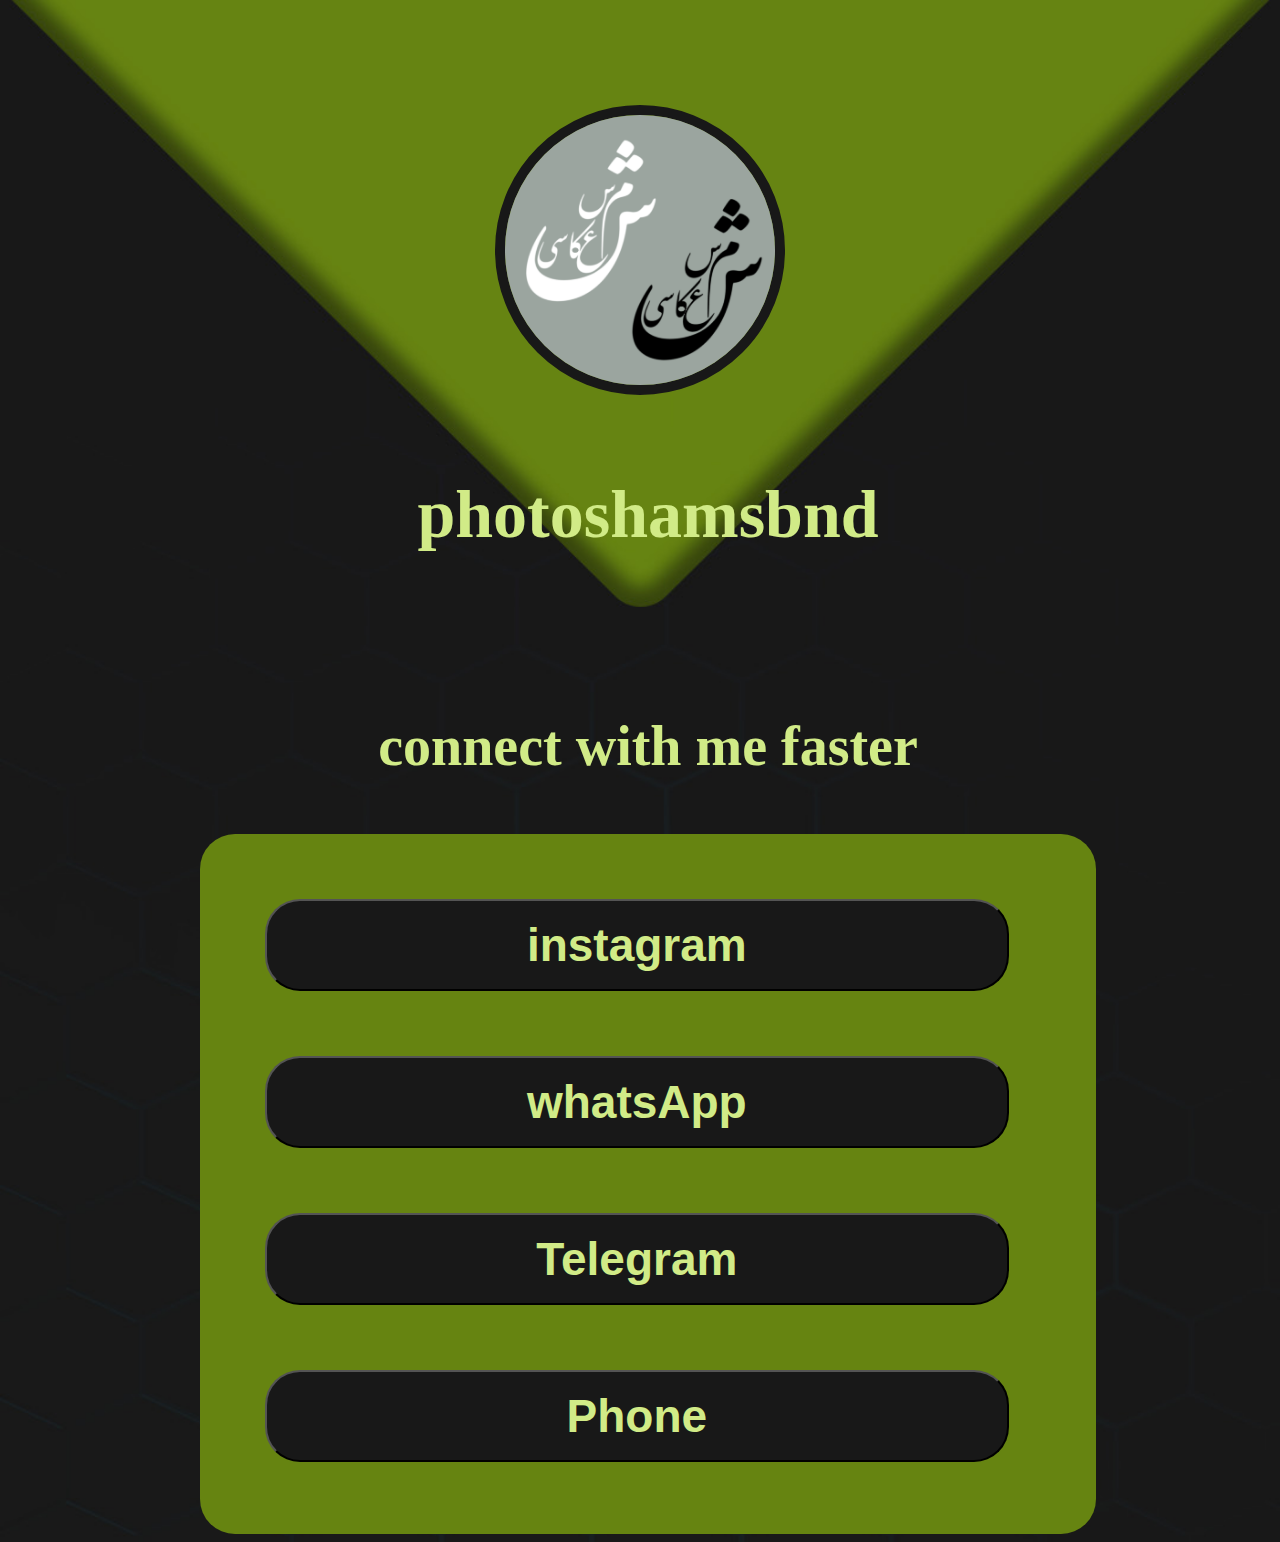
==== index.html @ 0836ecce "Add files via upload" ====
<!doctype html>
<html>
<head>
<meta charset="utf-8">
<link rel="stylesheet" href="style.css" type="text/css">
<title> photoshamsbnd </title>
</head>

<body>
	<div class="profile">
        <img src="LOGO1 png.png" alt="pro" class="image">
	</div>
	<p class="text-1"> photoshamsbnd </p>
	<br><br>
	<p> connect with me faster  </p>
	<div class="main">
	 <button class="box"><a href="https://instagram.com/photo_shams" class="text"> instagram</a></button><button class="box"><a href="https://wa.me/989178632363" class="text"> whatsApp</a></button>
	 <button class="box"><a href="https://t.me/photoshamsbnd" class="text"> Telegram  </a></button>
	 <button class="box"><a href="tel:+989178632363" class="text"> Phone</a></button>
	</div>
</body>
</html>
---- style.css ----
body {
	background-image: url("سبز مثلث.jpg");
	background-repeat: no-repeat;
	background-size: cover;
	width: 100%;
	height: 100%;
}
.profile {
	border-radius: 100%;
    margin: 0 auto;
	width: 400px;
	height: 400px;
	position: relative;
	margin-top: 105px;
}
.image {
	position: absolute;
	border-radius: 100%;
	width: 270px;
	height: 270px;
	margin-left: 47px;
	border: 10px solid #181818;
}
p {
	text-align: center;
	font-size: 56px;
	font-weight: bold;
	color: #d1eb87;
}
.main {
	position: relative;
	background-color: #668411;
	width: 70%;
	height: 700px;
	margin: 0 auto;
	border-radius: 35px;
	margin-top: 10px;
}
.box {
	background-color: #181818;
	border-radius: 35px;
	width: 83%;
	height: 92px;
	margin-top: 65px;
	margin-left: 65px;
}
.text {
	text-decoration: none;
	color: #d1eb87;
	font-size: 46px;
	font-weight: bold;
	text-align: center;
}
.text-1 {
	text-align: center;
	color: #d1eb87;
	font-size: 68px;
	font-weight: bold;
	margin-top:-30px;
}
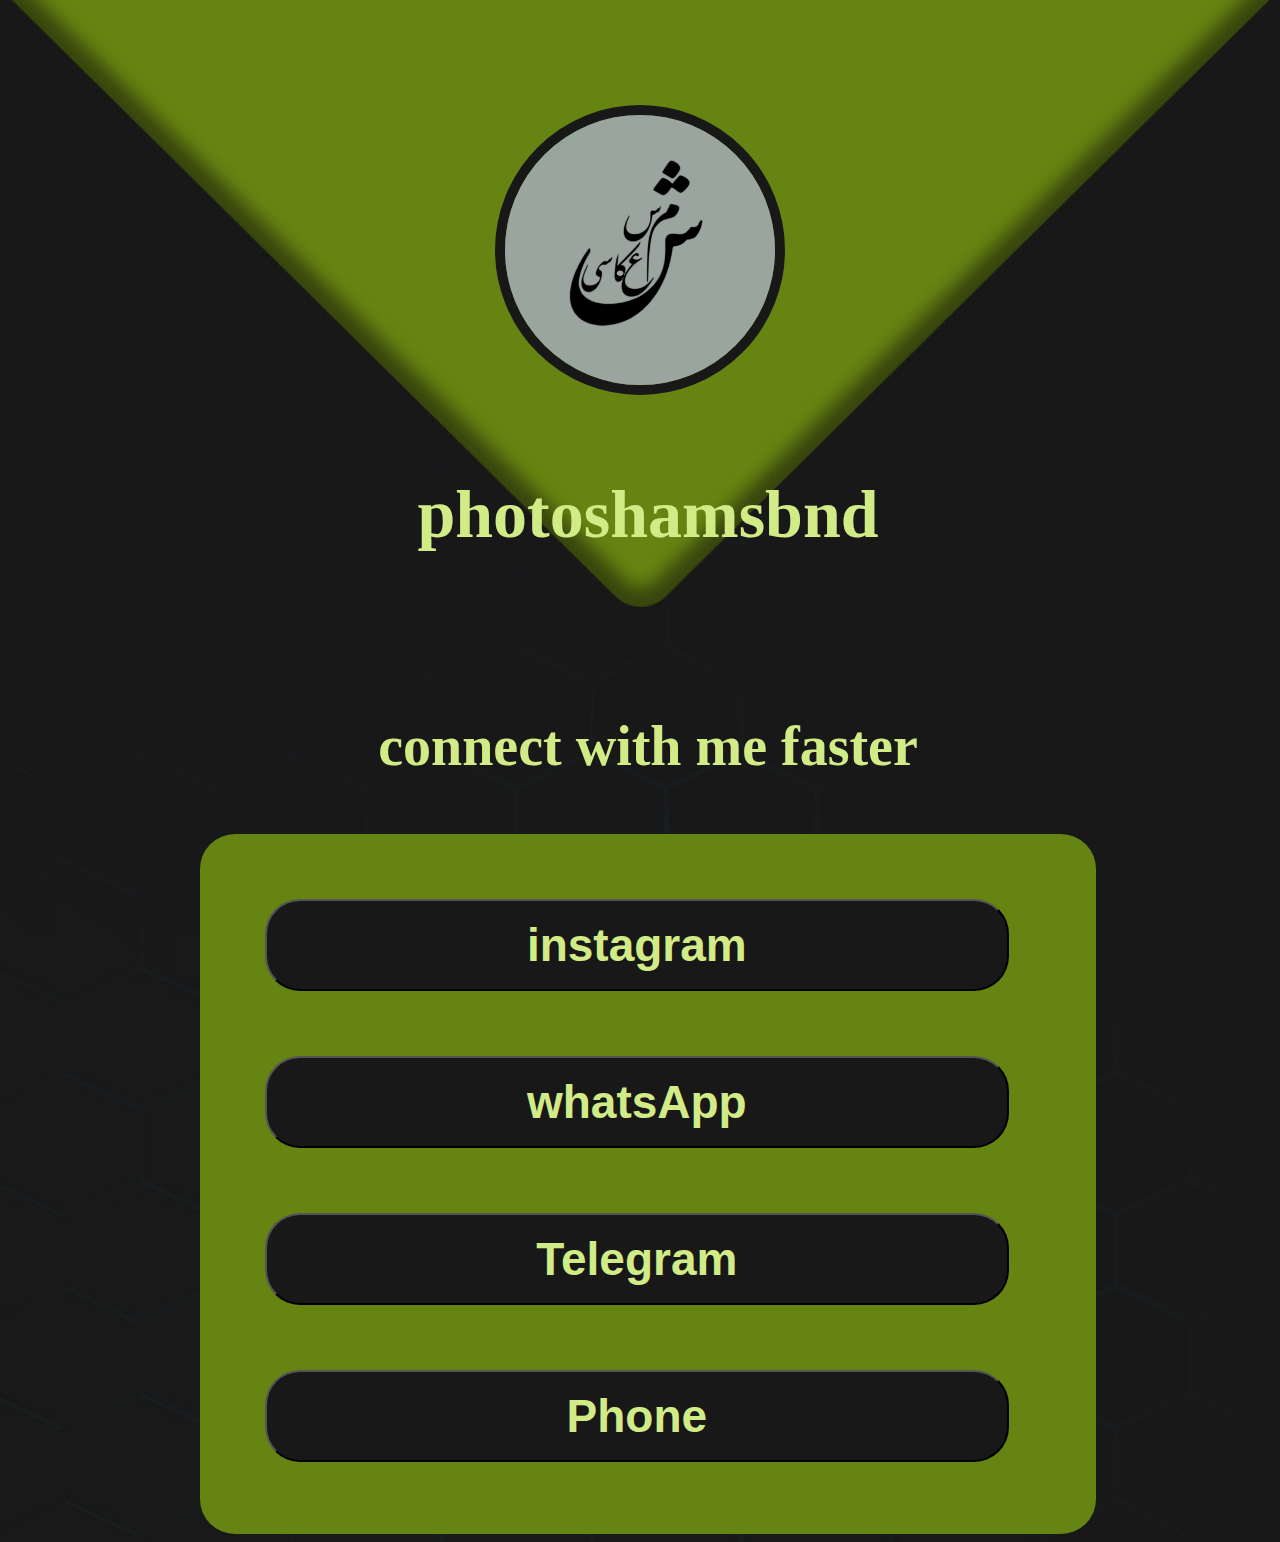
==== commit fc4f9764: "Add files via upload" ====
--- a/index.html
+++ b/index.html
@@ -8,7 +8,7 @@
 
 <body>
 	<div class="profile">
-        <img src="LOGO1 png.png" alt="pro" class="image">
+        <img src="photo-output.jpg" alt="pro" class="image">
 	</div>
 	<p class="text-1"> photoshamsbnd </p>
 	<br><br>
